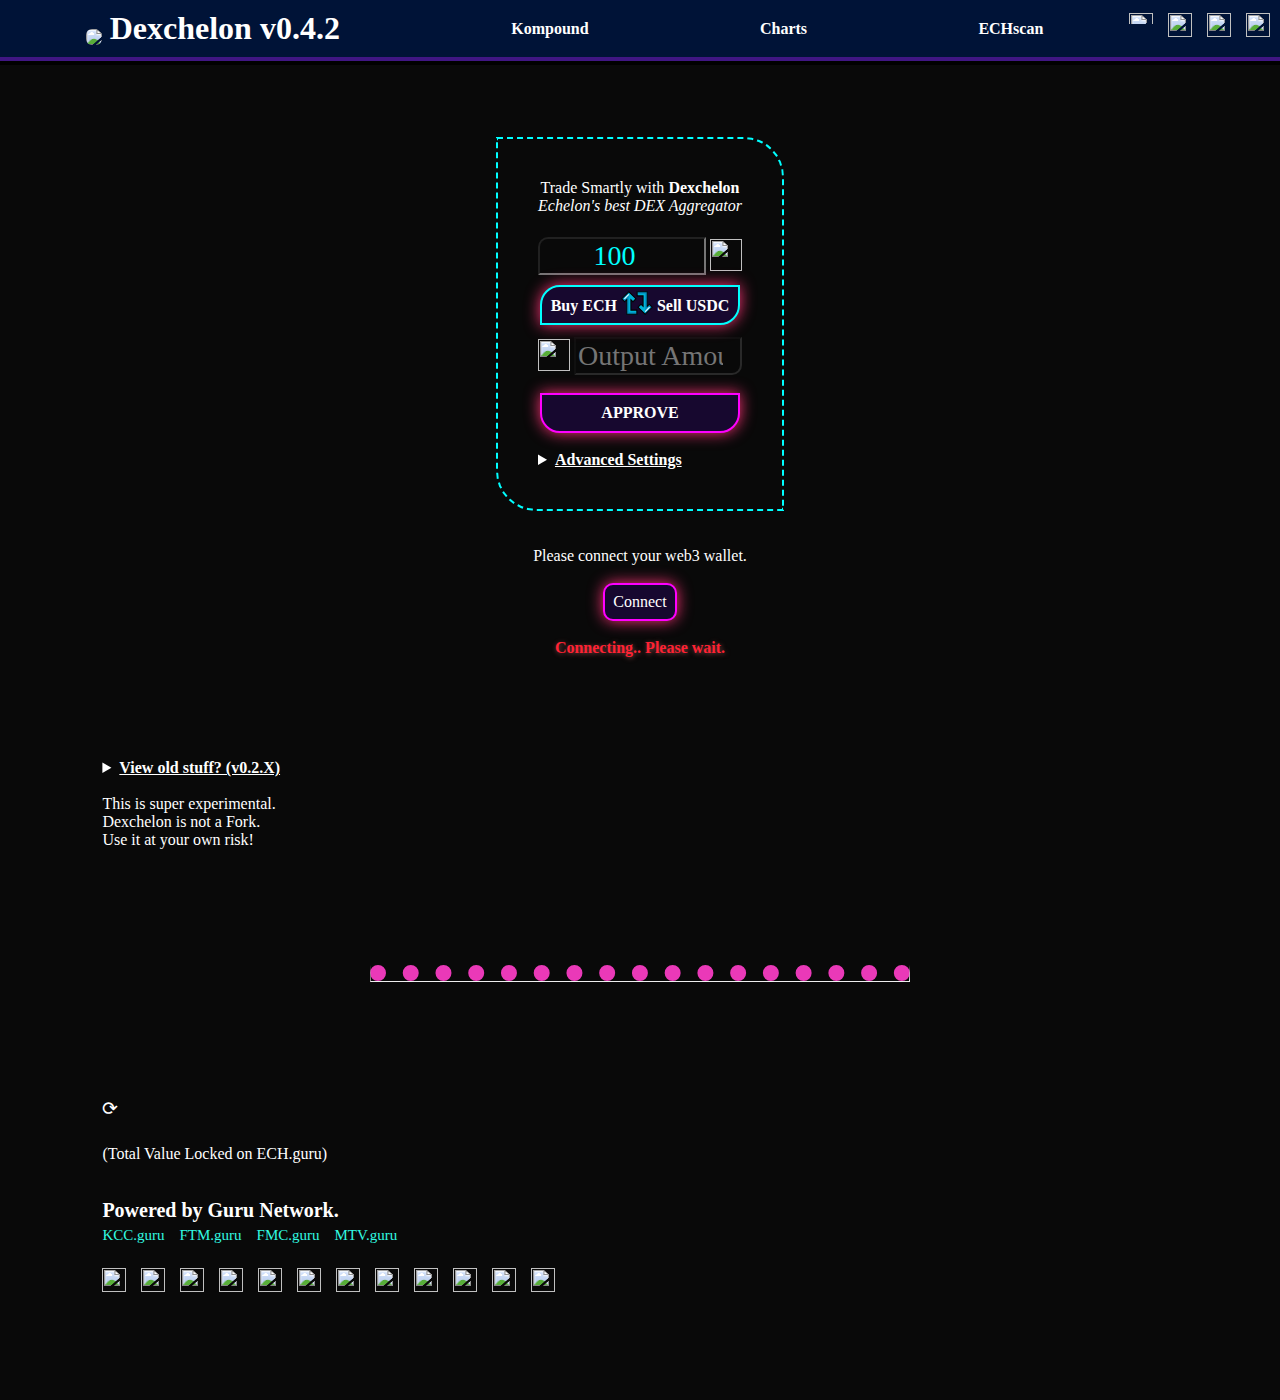
==== docs/v0.4.2/index.html @ 3704f81e "/v0.4.2/" ====
<!doctype html>
<html>
<meta charset="UTF-8">
<head>
<meta name="description" content="Dexchelon - Capital Efficient DEX Aggregator on Echelon! Powered by Guru Network (🦾, 🚀)">
<meta name="keywords" content="DEX, Aggregator, Decentralized, Finance, defi, Guru Network, Echelon, ECH">
<title>DEXCHELON - ECH.guru</title>
<meta name="viewport" content="width=device-width, initial-scale=1">
<link rel="shortcut icon" href="https://ftm.guru/icons/echguru.png"/>
<link rel="stylesheet" href="g.css">
</head>
<body>
<div class="topbar">
	<a href=""><img src="https://ftm.guru/icons/echguru.png" style="position: relative;top: 6px;border-radius: 6px;" width="36px"> Dexchelon v0.4.2</a>
	<a href="https://ECH.guru/GRAIN">Kompound</a>
	<a href="https://charts.ECH.guru">Charts</a><br><br>
	<a href="https://scan.ECH.guru">ECHscan</a>
	<div class="lowerbar" align="center">
		<a target="_blank" href="https://fmc.guru"><img src="https://ftm.guru/icons/mtv.png"></a>
		<a target="_blank" href="https://kcc.guru"><img src="https://ftm.guru/icons/kcc.png"></a>
		<a target="_blank" href="https://ftm.guru"><img src="https://ftm.guru/icons/ftm.svg"></a>
		<a target="_blank" href="https://ech.guru"><img src="https://ftm.guru/icons/echelon.png"></a>
	</div>
</div>

<br><br><br><br>
<div class="outer">

	Trade Smartly with <b>Dexchelon</b><br><i>Echelon's best DEX Aggregator</i>
	<br><br>

	<div class="frame">

		<div class="casing">
			<input id="ain" placeholder="Sell Amount" type="number" oninput="this.onchange" onchange="_getao(this.value)" onkeypress="this.onchange();" onpaste="this.onchange();" value="100">
			<img id="img_in" src="https://ftm.guru/icons/usdc.svg">
		</div>


<!--
		<br>
	<select id="pairsel" onchange="pair(this.value)" oninput="this.onchange" onkeypress="this.onchange();" onpaste="this.onchange();" >
		<option value="0">ECH to USDC</option>
		<option value="1" disabled selected>USDC to ECH</option>
	</select>
-->
		<br>
		<button class="swap_desc" onclick="pairn()">
			<span id="swap_in">Buy ECH</span>
			<img src="swap.svg" width="32px">
			<span id="swap_out">Sell USDC</span>
		</button>


		<div class="casing">
			<img id="img_out" src="https://ftm.guru/icons/echelon.png">
			<input id="ao_0" placeholder="Output Amount" type="number" disabled>
		</div>

<!--
		<div class="summary">
			<span>Sell ⇢ </span> <span id="amt_in">10</span> <span id="smb_in">USDC</span>
			<span>Buy ⇢ </span> <span id="amt_out">1337</span> <span id="smb_out">ECH</span>
			<span>Min. ⇢ </span> <span id="amt_min">1337</span> <span id="smb_min">ECH</span>
		</div>
-->

		<div class="rsplit" style="text-align:left">
			<span id="frame_comp"></span>
		</div>

		<br>
		<div class="call2a">
			<button class="act-btn" id="appr-btn-0" onclick="appr(RUTR[0],TOKEN_1)">APPROVE</button>
			<button class="act-btn" id="sell-btn-0"  onclick="de($('ain').value,$('ao_1').innerText,TOKEN_1,TOKEN_0)">Swap Now</button>
		</div>

		<br>
		<div class="advset" style="text-align:left">
			<details>
				<summary><b><u>Advanced Settings</b></u></summary>
				<br>
				<input id="slip" type="number" value="2" step="0.1" style="width:50px"> % Slippage<br>
				<input id="dead" type="number" value="5" step="1"  style="width:50px" > mins. Deadline
			</details>
		</div>


	</div>





</div>

<br><br>

<div align="center">
	<div id="connect">
		Please connect your web3 wallet.
		<br><br>
		<button onclick="cw()" id="btn-connect">Connect</button>
	</div>
		<br>
		<span id="cw_m"></span><br>
	<div id="switch">
		A web3 wallet is now connected.
		<br>
		<span id="cw"></span>
		<br>
		<button onclick="cw()" id="btn-switch">Switch?</button>
	</div>
</div>







<div class="body">
	<details>
		<summary><b><u>View old stuff? (v0.2.X)</b></u></summary>
			<h2>-> Sell USDC for ECH.</h4>
			Trade Fee: 0.1%<br>
			Current Markets: Only 1<br><br>
			<br><br>
			<h4>Amount to Sell (USDC)</h4>
			<br><br>

			<h3><span style="font-size:1.4em;" id="ainp">???</span> USDC gives:</h3>

			<div class="twopane">
				<div>
					<button class="act-btn" id="sell-btn-0"  onclick="de($('ain').value,$('ao_1').innerText,TOKEN_1,TOKEN_0)">Swap for</button>
					<button class="act-btn" id="appr-btn-0" onclick="appr(RUTR[0],TOKEN_1)">Approve</button>
				</div>
				<div>
					<span id="ao_0_0" class="fore">???</span> ECH<br>(via Dexchelon)
				</div>
			</div>
			<div class="twopane">
				<div>
					<button class="act-btn" id="sell-btn-1"  onclick="sw(RUTR[1],$('ain').value,TOKEN_1,TOKEN_0,$('ao_1').innerText)">Swap for</button>
					<button class="act-btn" id="appr-btn-1" onclick="appr(RUTR[1],TOKEN_1)">Approve</button>
				</div>
				<div>
					<span id="ao_1" class="fore">???</span> ECH<br>(via EchSwap)
				</div>
			</div>
			<div class="twopane">
				<div>
					<button class="act-btn" id="sell-btn-2"  onclick="sw(RUTR[2],$('ain').value,TOKEN_1,TOKEN_0,$('ao_2').innerText)">Swap for</button>
					<button class="act-btn" id="appr-btn-2" onclick="appr(RUTR[2],TOKEN_1)">Approve</button>
				</div>
				<div>
					<span id="ao_2" class="fore">???</span> ECH<br>(via DefySwap)
				</div>
			</div>



			<br><br>
			<span style="font-size:1.2em;" id="routedesc"></span>
		</details>
		<br>
		This is super experimental.<br>
		Dexchelon is not a Fork.<br>
		Use it at your own risk!<br>


		<br><br><br><br><br><br>
		<hr class="hr1">
		<br><br><br><br><br><br>

		<div onclick="pantvl()">
			<span style="font-size:2.5em;font-weight:bold" id="pantvl" class="fore"></span><sup style="font-size:1.2em;position:relative;top: -14px;">⟳</sup><br>
			(Total Value Locked on ECH.guru)
		</div>

		<br><br>
		<div class="lowerbar">Powered by Guru Network.
		<br>
			<a target="_blank" href="https://kcc.guru">KCC.guru</a>
			<a target="_blank" href="https://ftm.guru">FTM.guru</a>
			<a target="_blank" href="https://fmc.guru">FMC.guru</a>
			<a target="_blank" href="https://fmc.guru">MTV.guru</a>
			<br><br>
			<a target="_blank" href="https://kcc.guru"><img src="https://ftm.guru/icons/kcc.png"></a>
			<a target="_blank" href="https://mtv.guru"><img src="https://ftm.guru/icons/mtv.png"></a>
			<a target="_blank" href="https://projects.fantom.network/project-detail/6125a8b6800c225308858b02"><img src="https://ftm.guru/icons/ftm.svg"></a>
			<a target="_blank" href="https://fmc.guru"><img src="https://ftm.guru/icons/FMC.svg"></a>
			<a target="_blank" href="https://ftm.guru"><img src="https://ftm.guru/icons/64.png"></a>
			<a target="_blank" href="https://kcc.guru/casino"><img src="https://ftm.guru/icons/kucino.svg"></a>
			<a target="_blank" href="https://medium.com/@ftm1337"><img src="https://ftm.guru/icons/medium.svg"></a>
			<a target="_blank" href="https://www.coingecko.com/coins/elite-1337"><img src="https://ftm.guru/icons/gecko.svg"></a>
			<a target="_blank" href="https://coinmarketcap.com/currencies/elite-1337"><img src="https://ftm.guru/icons/cmc.svg"></a>
			<a target="_blank" href="https://defillama.com/protocol/ftmguru"><img src="https://ftm.guru/icons/defillama.svg"><img class="subimg" src="https://ftm.guru/icons/64.png"></a><a target="_blank" href="https://defillama.com/protocol/kccguru"><img src="https://ftm.guru/icons/defillama.svg"><img class="subimg" src="https://ftm.guru/icons/kucino.svg"></a><a target="_blank" href="https://defillama.com/protocol/ftmguru"><img src="https://ftm.guru/icons/nomics.svg"></a>
		</div>

</div>
<script>
f_1_add = "0x974822c6fd06709709fbf880d29352ef19a7cf88";
pairadd = "0x96fe46b20a99ff3ccd299c827898be70aeee9a9f";
tearned	= "0xe8295999b43e79071e23e4c108959297a7643859";
RPC_URL = "https://rpc.ech.network"
CHAINID = 3000;
DECIMAL = 18;
decEARN = 18;
TOKEN_0 = "0xadee5159f4f82a35b9068a6c810bdc6c599ba6a8"
TOKEN_1 = "0xc42974d6554F9054265b477723C3f689d8699239"
INITIAL = 100
</script>
<script src="https://ftm.guru/ethers-5.2.umd.min.js" type="application/javascript" defer="true"></script>
<script src="g.js" type="application/javascript" defer="true"></script>
</body>
</html>
---- docs/v0.4.2/g.css ----
@font-face{font-family:bold;src: url(https://ftm.guru/font/bold.ttf);}
@font-face{ font-family:italic;src: url(https://ftm.guru/font/italic.ttf);}
@font-face{ font-family:light;src: url(https://ftm.guru/font/light.ttf);}
@font-face{ font-family:light_italic;src: url(https://ftm.guru/font/light_italic.ttf);}
@font-face{ font-family:regular;src: url(https://ftm.guru/font/regular.ttf);}
@font-face{ font-family:regular_italic;src: url(https://ftm.guru/font/regular_italic.ttf);}
*{font-family:regular;scroll-behavior: smooth !important;}
body {
  background: #090909;
  background-image: url("https://ftm.guru/icons/bg_1.jpg");
  color: white;
  background-attachment: fixed;
  margin:auto;
  background-size: cover;
}
.body{
  margin: 8%
}
.topbar {
  background: #001337;
  width: calc(100%-10px);
  display:flex;
  flex-wrap: wrap;
  position:sticky;
  top:0;
  z-index: 1;
  border-bottom: 8px ridge #17082f
}
.topbar a, details a {
  color: white;
  text-decoration: none;
  padding: 10px;
  font-weight: bolder;
  margin: auto
}
.topbar a:first-child{font-size: 2em}
h1{font-size: 3em}
h2{}
h1,h2,h3{color:#32fbe2;}
button{
  border:2px solid #f0f;
  background: #17082f;
  color: white;
  padding: 8px;
  font-size: 1em;
  border-radius: 10px;
  box-shadow: 0px 0px 15px #f37;
  transition: 0.25s;
}
button:hover{
  transform: translate(2px,-2px);
  font-size: 1.1em;
  transition: 0.25s;
}
button:active {
  transform: translate(0px,10px);
}
.lowerbar{
  font-size: 1.25em;
  font-weight: bolder;
}
.lowerbar a{
  font-size: 0.75em;
  font-weight: lighter;
  padding: 10px 10px 10px 0px;
  color:#32fbe2;
  text-decoration: none
}
.lowerbar img{width:24px;height:24px}
.lowerbar .subimg{width:16px;height:16px;position: relative;right:9px;top:4px;margin-right:-11px}
.cards{
  display: flex;
  flex-wrap: wrap;
}
.card{
  margin:10px 20px 10px 0px;
  min-width: 220px;
  padding: 0px 10px 10px 10px;
  border-radius: 10px;
  border: 1px dashed #fff;
  background:rgba(15,15,255,0.2);
}
.card hr{color: #fff;border:solid 2px}
.card sub{font-size: 1em}
.card sup{font-size: 1.5em}
.card:hover{
  transform: translate(5px,-5px);
  transition: 0.25s;
  box-shadow: -8px 8px 8px #000;
  border: 1px double #fff;
  background:rgba(21,42,255,1);
}
.card:hover hr{color: #fff;border:dashed 2px}
.card span{font-size: 2em}
.card a{text-decoration: none;color: inherit}
.ki img {
  position: relative;
  top:8px;
  border-radius: 50%;
  width: 48px;
  box-shadow: 0 0 2px 2px rgba(16,240,80,1);
}
.ki img:first-child{left: 8px}
.panels{
  display: grid;
  grid-template-columns: auto;
}
#ivst,#switch {
  display:none;border:none
  }
.panels div:nth-child(1),.panels div:nth-child(2) {
  border:4px dashed #ffc107;
  padding: 0 5% 0;
  padding: 25px;
  background: #170229;
  border-radius: 10px
}
.panels div:nth-child(1){
  margin: 0 15px 15px 0;
  border-right: none;
  /*Just on the mobile view*/
  margin-bottom: 0;
  border-bottom: none
}
.panels div:nth-child(2){
  margin: 0 0 15px 0;
  border-left: none;
}
.hr1{
  color: transparent;
  border-top: 16px dotted #ea39b8;
  max-width: 50%
}
.fore{color: gold !important;font-weight:400}
#cw_m{color: #f23;font-weight: bold;text-shadow: 1px 1px 5px rgba(255,127,127,0.5)}
.twopane{
  display: grid;
  grid-template-columns: auto auto;
  max-width: max-content;
}
.twopane span:first-child{
  font-size: 2em;
}
.twopane button{
  margin: 15px;
}
/*
#sell-btn-0,
#sell-btn-1,
#sell-btn-2 {display:none}
*/
@media(min-width:641px){
  .panels{
    display: grid;
    grid-template-columns: auto auto;
  }
  .panels div:nth-child(1){
  /*Revert the mobile view*/
  margin: 0 15px 15px 0;
  border:4px dashed #ffc107;
  border-right: none;
  }
}







.outer {text-align:center;border: 2px dashed aqua; padding: 2vw;width:max-content;max-width:95vw;margin:auto;border-radius:0 40px 0 40px}
.outer button{border-radius: 0 0 0 10px;width: 200px;}
.outer select, .outer input{font-size: 1.75em;color:aqua;background:transparent;border-radius: 0 0 0 10px;text-align: center;width:calc(min(85vw,200px))}
.outer input{width:calc(min(68vw,160px));text-align: center}
#ain{border-radius: 10px 0 0 0 }
#ao_0{border-radius: 0 0 10px 0 }
.outer select {border-radius: 0}
#img_in,#img_out{width: 32px;height:32px;position: relative;top:6px}
#appr-btn-0{border-radius: 0 0 20px 20px ;font-weight: bolder;height: 40px}

.summary {display: grid;grid-template-columns: auto auto auto; width: max-content;margin: auto;text-align: right;}
.summary span{;margin-right: 6px}
.summary span:nth-of-type(3n){text-align: left;}

.advset input{font-size: larger;border-radius: 10px 0 0 0}
.advset input:last-child{border-radius: 0 0 0 10px}

.swap_desc{position: relative;top: -8px;font-weight: bolder;padding:0;border:2px solid aqua;border-radius:20px 0 !important;}
.swap_desc span{position: relative;top: -8px}

@media(min-width:641px){
	.outer {padding: 40px;
}
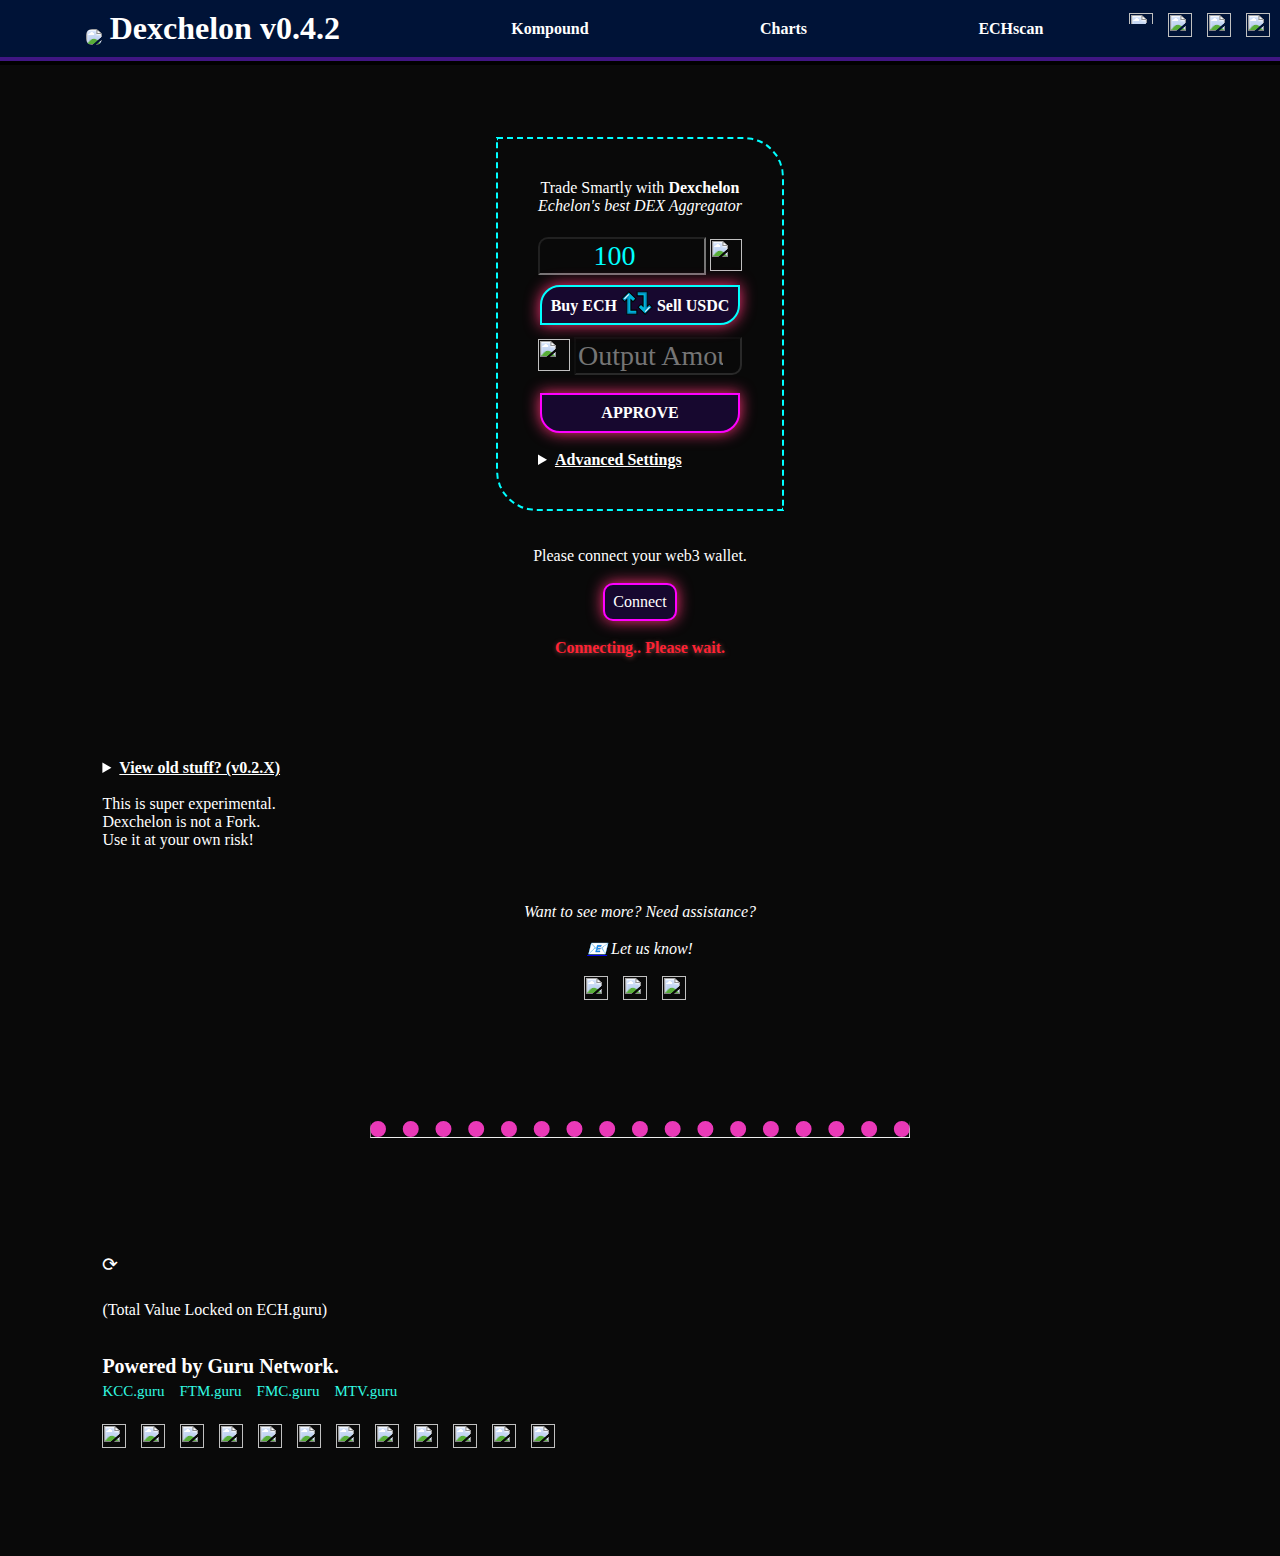
==== commit b553a2d6: "@1" ====
--- a/docs/v0.4.2/index.html
+++ b/docs/v0.4.2/index.html
@@ -169,6 +169,16 @@
 		Dexchelon is not a Fork.<br>
 		Use it at your own risk!<br>
 
+		<br><br><br>
+
+		<div align="center"><i>Want to see more? Need assistance?<br><br>
+		<a href="mailto:ftm1337@protonmail.com">📧</a> Let us know!</i><br><br>
+			<div class="lowerbar">
+			<a target="_blank" href="https://twitter.com/ftm1337"><img src="https://ftm.guru/icons/twitter.svg"></a>
+			<a target="_blank" href="https://t.me/ftm1337"><img src="https://ftm.guru/icons/telegram.svg"></a>
+			<a target="_blank" href="https://discord.com/invite/QpyfMarNrV"><img src="https://ftm.guru/icons/discord.svg"></a>
+			</div>
+		</div>
 
 		<br><br><br><br><br><br>
 		<hr class="hr1">
